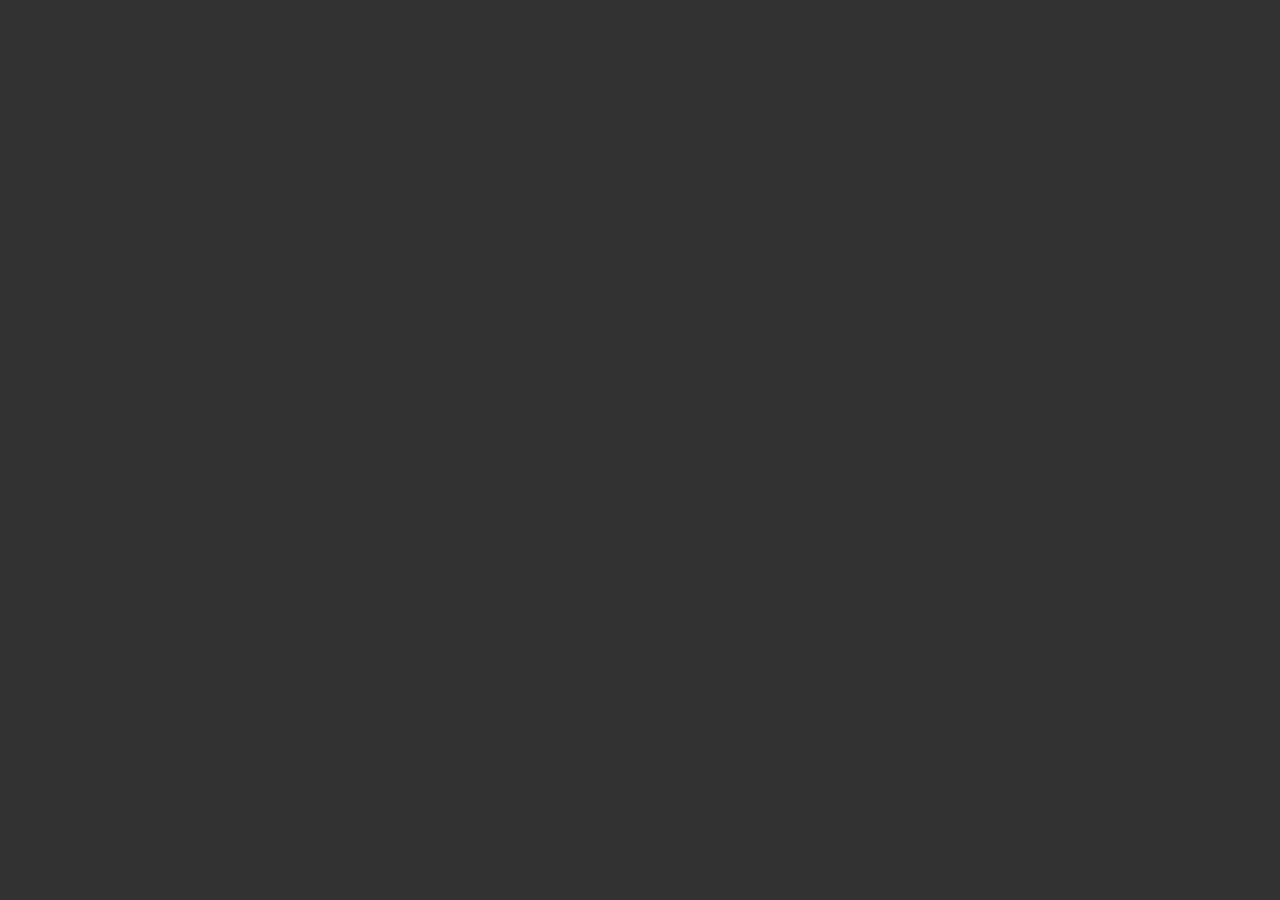
==== index.html @ b9e92055 "Add files via upload" ====
<!DOCTYPE html>
<html>
<head>
	<title>Calculator - Главная</title>
	<link rel="stylesheet" href="styles_index.css">
	<meta charset="utf-8">
</head>
<body id="bbody">
	<script src="https://code.jquery.com/jquery-3.6.0.min.js" integrity="sha256-/xUj+3OJU5yExlq6GSYGSHk7tPXikynS7ogEvDej/m4=" crossorigin="anonymous"></script>
	<script src="script_index.js"></script>
</body>
</html>
---- styles_index.css ----
html, body{
	margin: 0;
	padding: 0;
	height: 100%;
	background-color: rgb(50,50,50);
	font-family: sans-serif;
}
.calcc{
	width: 368px;
	height: 589px;
	margin: 150px auto;
}
.result_field{
	height: 70px;
	padding-top: 10%;
	padding-bottom: 8%;
	padding-right: 8%;
	padding-left: 8%;
	background-color: orange;
}
.result_{
	width: 100%;
	background: transparent;
	border: none;
	outline: none;
	font-size: 20px;
	color: white;
	word-wrap: break-word;
	margin-top: -25px;
}
.buttons_field{
	height: 500px;
	display: table;
	margin-left: 25px;
}
.item{
	width: 80px;
	height: 80px;
	padding: 31px;
	border-width: 0.2px;
	font-size: 25px;
	color: #212121;
	background-color: lightgray;
}
.item_result{
	position: absolute;
	width: 80px;
	height: 80px;
	padding: 31px;
	font-size: 25px;
	background-color: orange;
	outline: none;
	border: none;
	color: #212121;
}
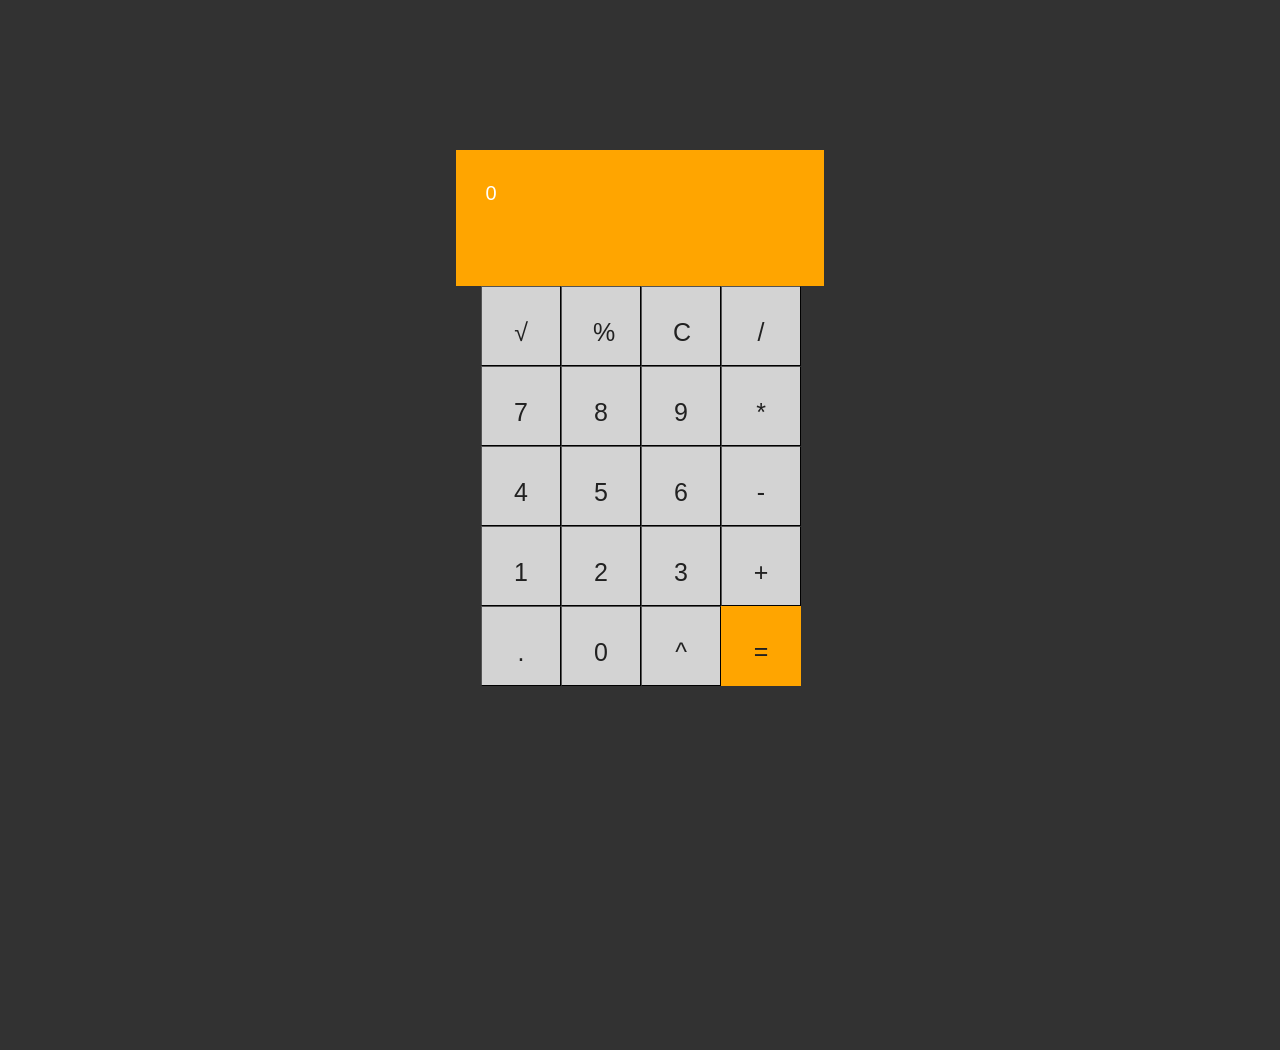
==== commit f43e3985: "Update index.html" ====
--- a/index.html
+++ b/index.html
@@ -6,7 +6,10 @@
 	<meta charset="utf-8">
 </head>
 <body id="bbody">
+	<form>
+		<button type="button" id="button_start">Начать</button>
+	</form>
 	<script src="https://code.jquery.com/jquery-3.6.0.min.js" integrity="sha256-/xUj+3OJU5yExlq6GSYGSHk7tPXikynS7ogEvDej/m4=" crossorigin="anonymous"></script>
 	<script src="script_index.js"></script>
 </body>
-</html>+</html>
